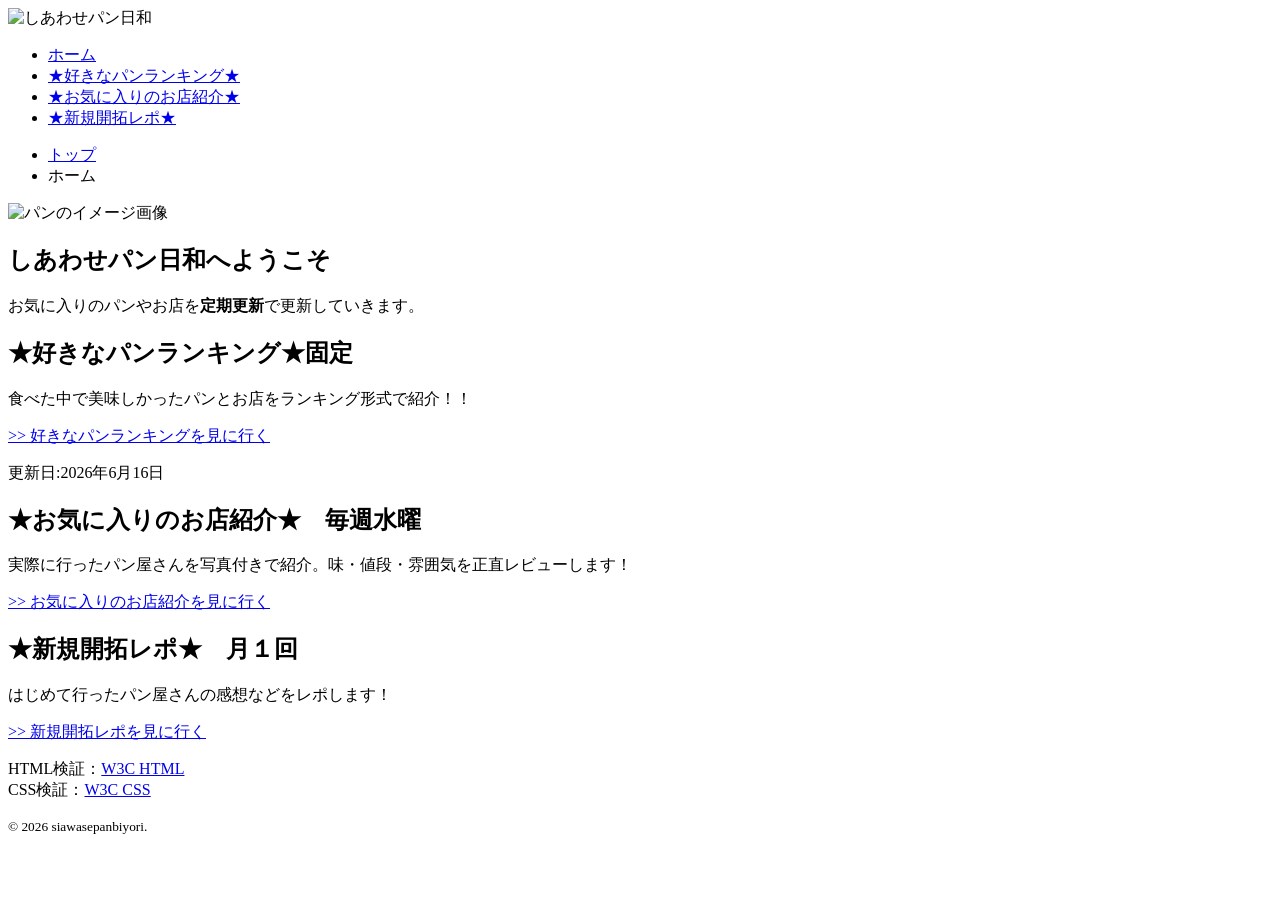
==== index.html @ 36577e8f "Add files via upload" ====
<!DOCTYPE html>
<html Lang="ja">
    
<head>
    <meta charset="UTF-8">
    <title>トップページ：しあわせパン日和</title>
    <link rel="stylesheet" href="css/samstyle.css">
</head>

<body>

    <header>
        <!--トップページのロゴ画像-->
        <img src="image/logo.png" width="900" height="168" alt="しあわせパン日和">

        <nav>
            <ul>
                <li><a href="index.html">ホーム</a></li>
                <li><a href="content1.html">★好きなパンランキング★</a></li>
                <li><a href="content2.html">★お気に入りのお店紹介★</a></li>
                <li><a href="content3.html">★新規開拓レポ★</a></li>
            </ul>
        </nav>
    </header>

<div class="breadcrumb">
    <ul>
        <li><a href="index.html">トップ</a></li>
        <li>ホーム</li>
    </ul>
</div>

<div class="main-containner">
    <article>
        <img src="image/pan.jpg" width="750" height="430" alt="パンのイメージ画像">
        <h1>しあわせパン日和へようこそ</h1>
        <p>お気に入りのパンやお店を<strong>定期更新</strong>で更新していきます。</p>

        <section>
            <h2 class="subhead">★好きなパンランキング★<span class="highlight">固定</span></h2>
            <p>食べた中で美味しかったパンとお店をランキング形式で紹介！！</p>
            <p><a href="content1.html">&gt;&gt; 好きなパンランキングを見に行く</a></p>

            
            <div class="clearfix">
                <p class="update">
                    更新日:<time datetime="2026-06-16">2026年6月16日</time>
                </p>
            </div>
        </section>

        <section>
            <h2 class="subhead">★お気に入りのお店紹介★　<span class="highlight">毎週水曜</span></h2>
            <p>実際に行ったパン屋さんを写真付きで紹介。味・値段・雰囲気を正直レビューします！</p>
            <p><a href="content2.html">&gt;&gt; お気に入りのお店紹介を見に行く</a></p>
        </section>

        <section>
            <h2 class="subhead">★新規開拓レポ★　<span class="highlight">月１回</span></h2>
            <p>はじめて行ったパン屋さんの感想などをレポします！</p>
            <p><a href="content3.html">&gt;&gt; 新規開拓レポを見に行く</a></p>
        </section>
    </article>
</div>

<footer>
    <p>
         HTML検証：<a href="https://validator.w3.org/">W3C HTML</a><br>
         CSS検証：<a href="https://jigsaw.w3.org/css-validator/">W3C CSS</a>
    </p>
    <small>&copy; 2026 siawasepanbiyori. </small>
</footer>
</body>
</html>
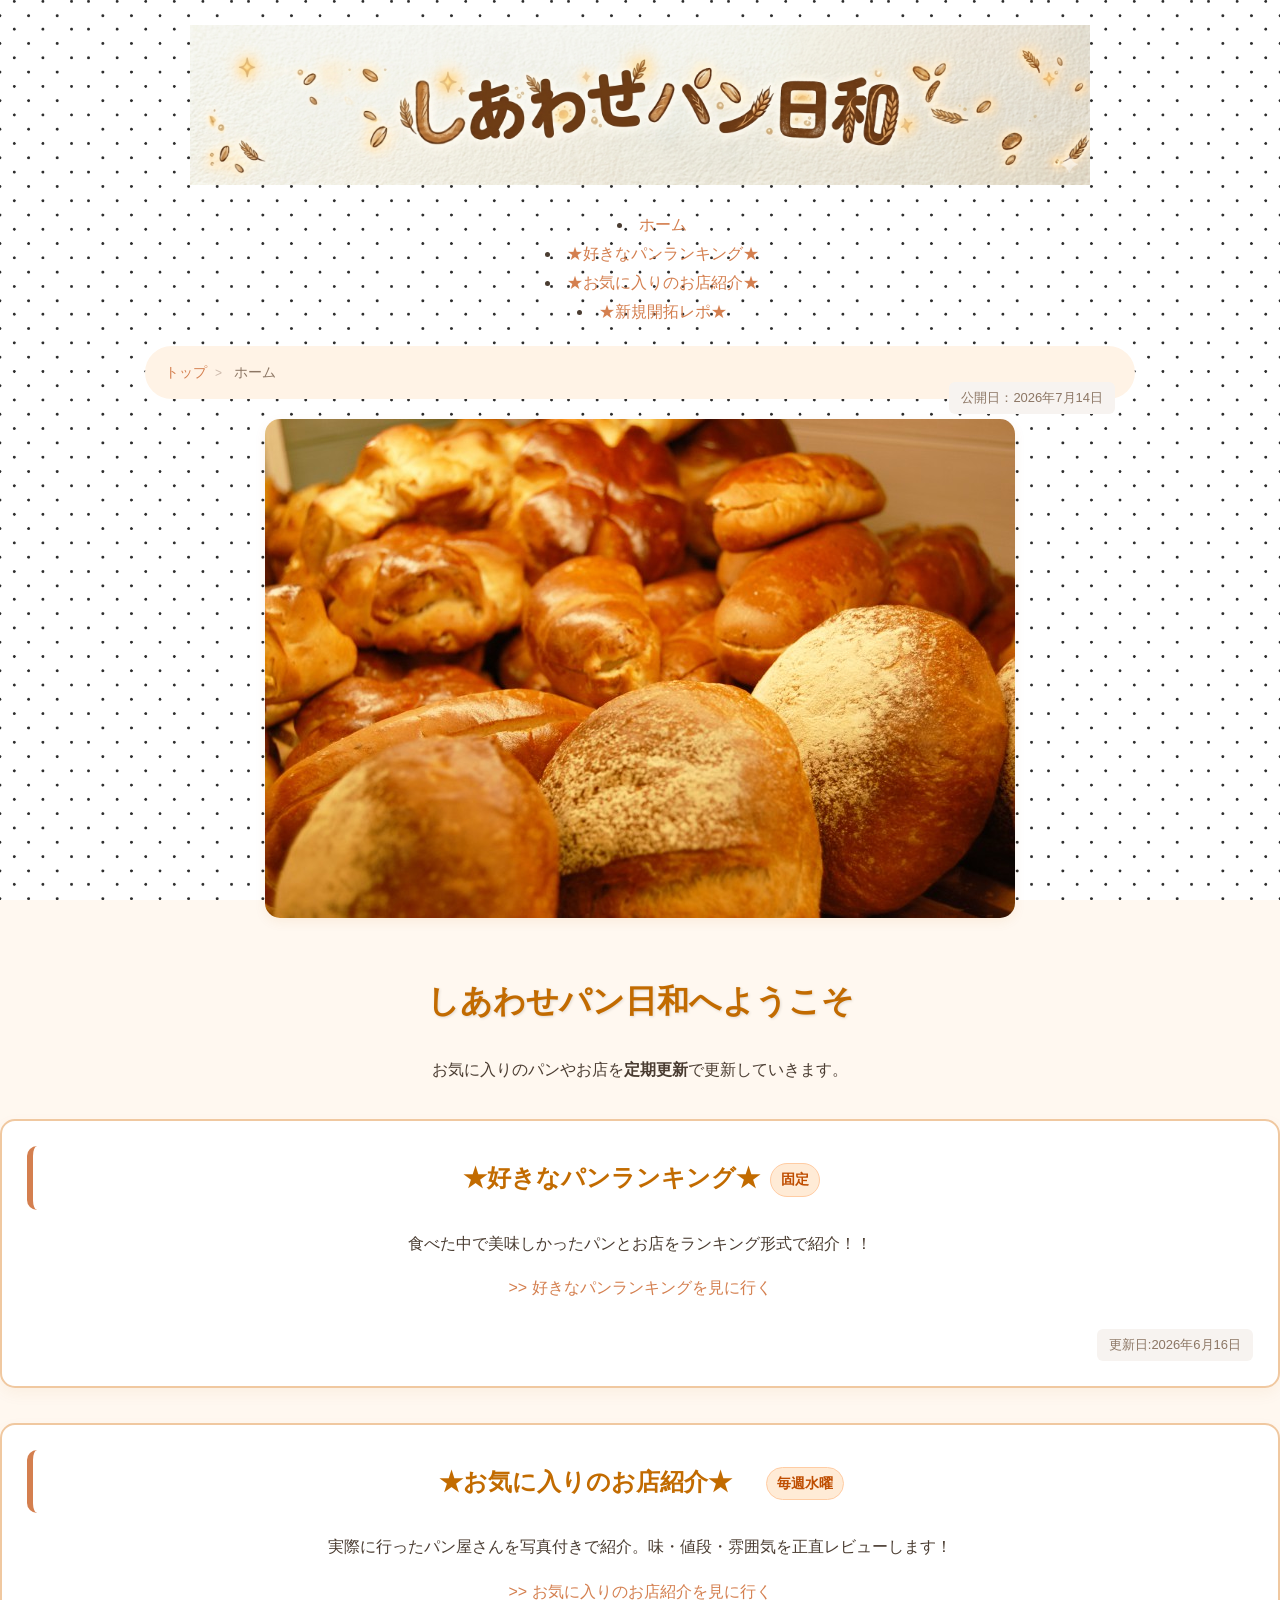
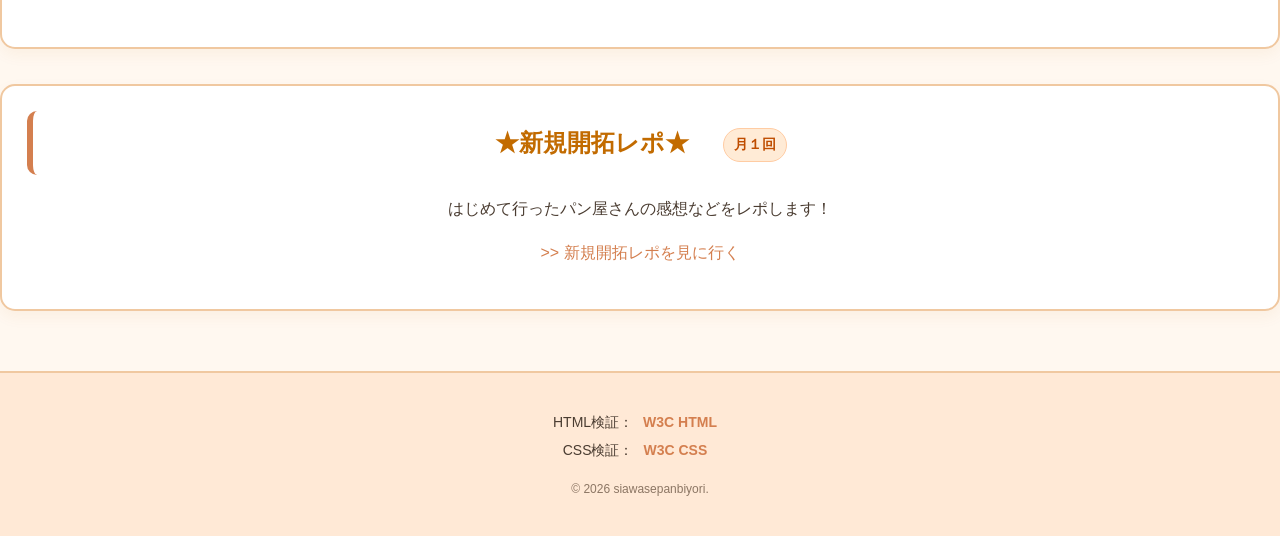
==== commit d4dc75ff: "Add files via upload" ====
--- a/index.html
+++ b/index.html
@@ -28,6 +28,10 @@
         <li><a href="index.html">トップ</a></li>
         <li>ホーム</li>
     </ul>
+
+    <span class="update" style="margin-top: -5px;">
+        公開日：<time datetime="2026-07-14">2026年7月14日</time>
+    </span>
 </div>
 
 <div class="main-containner">
--- a/css/samstyle.css
+++ b/css/samstyle.css
@@ -0,0 +1,336 @@
+body{
+    background-color: #fff8f0;
+    background-image: url("../image/dot.JPG");
+    background-repeat: repeat;
+    background-position: center;
+    background-attachment: fixed;
+    background-size: 160px auto;
+    font-family:"Helvetica Neue", Arial, "Hiragino Kaku Gothic ProN", "Hiragino Sans", "Yu Gothic", sans-serif;
+    color: #4a3c31;
+    line-height: 1.8;
+    text-align:center;
+    margin:0;
+    padding: 0;
+}
+
+header{
+    padding-top: 25px;
+    text-align: center;
+}
+
+header img{
+    max-width: 100%;
+    height: auto;
+}
+
+article > img{
+    max-width: 100%;
+    height: auto;
+    border-radius: 15px;
+    box-shadow: 0 4px 12px rgba(194,107,0,0.08);
+    margin-bottom: 20px;
+}
+
+p{
+    margin: 0 0 1em 0;
+}
+
+ol,ul{
+    margin: 1em 0;
+    padding-left: 24px;
+}
+
+ol{
+    list-style-type: decimal;
+}
+
+ul{
+    list-style-type: disc;
+    list-style-position: inside;
+}
+
+a:link{
+    color: #d47f4f;
+    text-decoration: none;
+    transition: color 0.2s ease, text-decoration 0.2s ease;
+}
+
+a:visited{
+    color: #b06a45;
+}
+
+a:hover{
+    text-decoration:underline;
+    color: #f28d4f;
+}
+
+a:active{
+    color: #ff6b6b;
+}
+
+h1{
+    color:#c26b00 !important;
+    text-shadow: 1px 1px 3px rgba(0, 0, 0, 0.12);
+    font-size: 32px;
+    margin: 25px 0;
+    text-align: center;
+}
+
+h2{
+    color:#c26b00;
+    background-color:#ffe7c7;
+    padding: 10px 16px;
+    border-radius: 10px;
+    font-size: 20px;
+    margin-top: 0;
+    margin-bottom: 20px;
+}
+
+.subhead{
+    font-weight: bold;
+    font-size: 24px;
+    color: #c26b00;
+    border-left: 6px solid #d47f4f;
+    padding-left: 12px;
+    background: none;
+}
+
+.main-container{
+    width: 90%;
+    max-width: 950px;
+    margin: 0 auto;
+    text-align: left;
+}
+
+section{
+    border-radius: 15px;
+    border: 2px solid #f0c8a0;
+    padding: 25px;
+    margin: 35px 0;
+    background-color: #ffffff;
+    box-shadow: 0 6px 15px rgba(194, 107, 0, 0.06);
+    display: flow-root;
+}
+
+.highlight{
+    background-color: #ffebd6;
+    border: 1px solid #ffcca3;
+    padding: 3px 10px;
+    border-radius: 20px;
+    font-size: 14px;
+    color: #bf4d00;
+    font-weight: bold;
+    vertical-align: middle;
+    margin-left: 10px;
+    display: inline-block;
+}
+
+.nav {
+    margin: 20px 0 30px 0;
+    padding: 0;
+    text-align: center;
+    list-style: none !important;
+}
+
+.nav li {
+    display: inline-block !important; 
+    list-style-type: none !important; 
+    background-color: #ffe7c7;
+    border-radius: 25px;
+    box-shadow: 0 2px 5px rgba(0,0,0,0.04);
+    transition: transform 0.2s ease, background-color 0.2s ease;
+}
+
+.nav li:hover {
+    background-color: #ffdcb0;
+    transform: translateY(-2px);
+}
+
+.nav li a {
+    display: block;
+    padding: 10px 22px;
+    color: #c26b00;
+    font-weight: bold;
+    text-decoration: none;
+}
+
+.nav li a:hover {
+    color: #b05e00;
+    text-decoration: none;
+}
+
+.breadcrumb{
+    background-color: #fff3e6;
+    padding: 12px 20px;
+    border-radius: 30px;
+    margin: 20px auto;
+    width: 90%;
+    max-width: 950px;
+    text-align: left;
+}
+
+.breadcrumb ul{
+    margin: 0;
+    padding: 0;
+    list-style: none;
+}
+
+.breadcrumb li{
+    display: inline;
+    font-size: 14px;
+    color: #8c7664;
+}
+
+.breadcrumb li a{
+    color: #d47f4f;
+}
+
+.breadcrumb li:not(:last-child)::after{
+    content: ">";
+    margin: 0 8px;
+    color: #ccb9ab;
+    font-size: 12px;
+}
+
+.toc {
+    width: 90%;
+    max-width: 950px;
+    margin: 25px auto;
+    background-color: #fffcf9;
+    border: 2px dashed #f5c9a7; 
+    padding: 20px;
+    border-radius: 12px;
+    box-shadow: 0 4px 10px rgba(0,0,0,0.02);
+    text-align: left;
+}
+
+.toc p {
+    font-size: 16px;
+    font-weight: bold;
+    color: #c26b00;
+    border-bottom: 2px solid #f5c9a7;
+    padding-bottom: 6px;
+    margin-bottom: 15px;
+}
+
+.toc ul {
+    list-style: none;
+    padding-left: 10px;
+    margin: 0;
+}
+
+.toc li {
+    position: relative;
+    padding-left: 20px;
+    margin-bottom: 8px;
+}
+
+.toc li::before {
+    content: "•";
+    position: absolute;
+    left: 5px;
+    color: #f5c9a7;
+    font-size: 18px;
+    top: -2px;
+}
+
+.toc li a {
+    color: #4a3c31;
+    font-weight: 500;
+}
+
+.toc li a:hover {
+    color: #d47f4f;
+}
+
+.breadimg {
+    float: left; 
+    width: 290px;
+    height: auto;
+    margin: 0 24px 15px 0;
+    border-radius: 12px;
+    box-shadow: 0 4px 10px rgba(0,0,0,0.06);
+}
+
+.clearfix::after {
+    content: "";
+    display: block;
+    clear: both; 
+}
+
+.update {
+    float: right;
+    font-size: 13px;
+    color: #8c7664;
+    background-color: #f7f3f0;
+    padding: 4px 12px;
+    border-radius: 6px;
+    margin: 10px 0 0 0;
+}
+
+.back {
+    text-align: right;
+    margin-top: 25px;
+    clear: both;
+}
+
+.back a {
+    color: #c26b00;
+    font-size: 13px;
+    background-color: #fff3e6;
+    padding: 6px 14px;
+    border-radius: 20px;
+    border: 1px solid #f0c8a0;
+}
+
+.back a:hover {
+    background-color: #ffe7c7;
+    text-decoration: none;
+}
+
+footer {
+    margin-top: 60px;
+    padding: 35px 20px;
+    background-color: #ffe9d6;
+    border-top: 2px solid #f0c8a0;
+    text-align: center;
+    font-size: 14px;
+}
+
+footer p {
+    margin-bottom: 15px;
+    line-height: 2;
+}
+
+footer a {
+    margin: 0 10px;
+    font-weight: bold;
+}
+
+footer small {
+    color: #8c7664;
+    font-size: 12px;
+    display: block;
+    margin-top: 10px;
+}
+
+@media screen and (max-width: 600px){
+    .main-container, .breadcrumb, .toc {
+        width: 92%;
+        margin-left: auto;
+        margin-right: auto;
+    }
+    h1 {
+        font-size: 24px;
+    }
+    .subhead {
+        font-size: 20px;
+    }
+    
+    .breadimg {
+        float: none;
+        display: block;
+        width: 100%;
+        margin: 0 0 15px 0;
+    }
+}
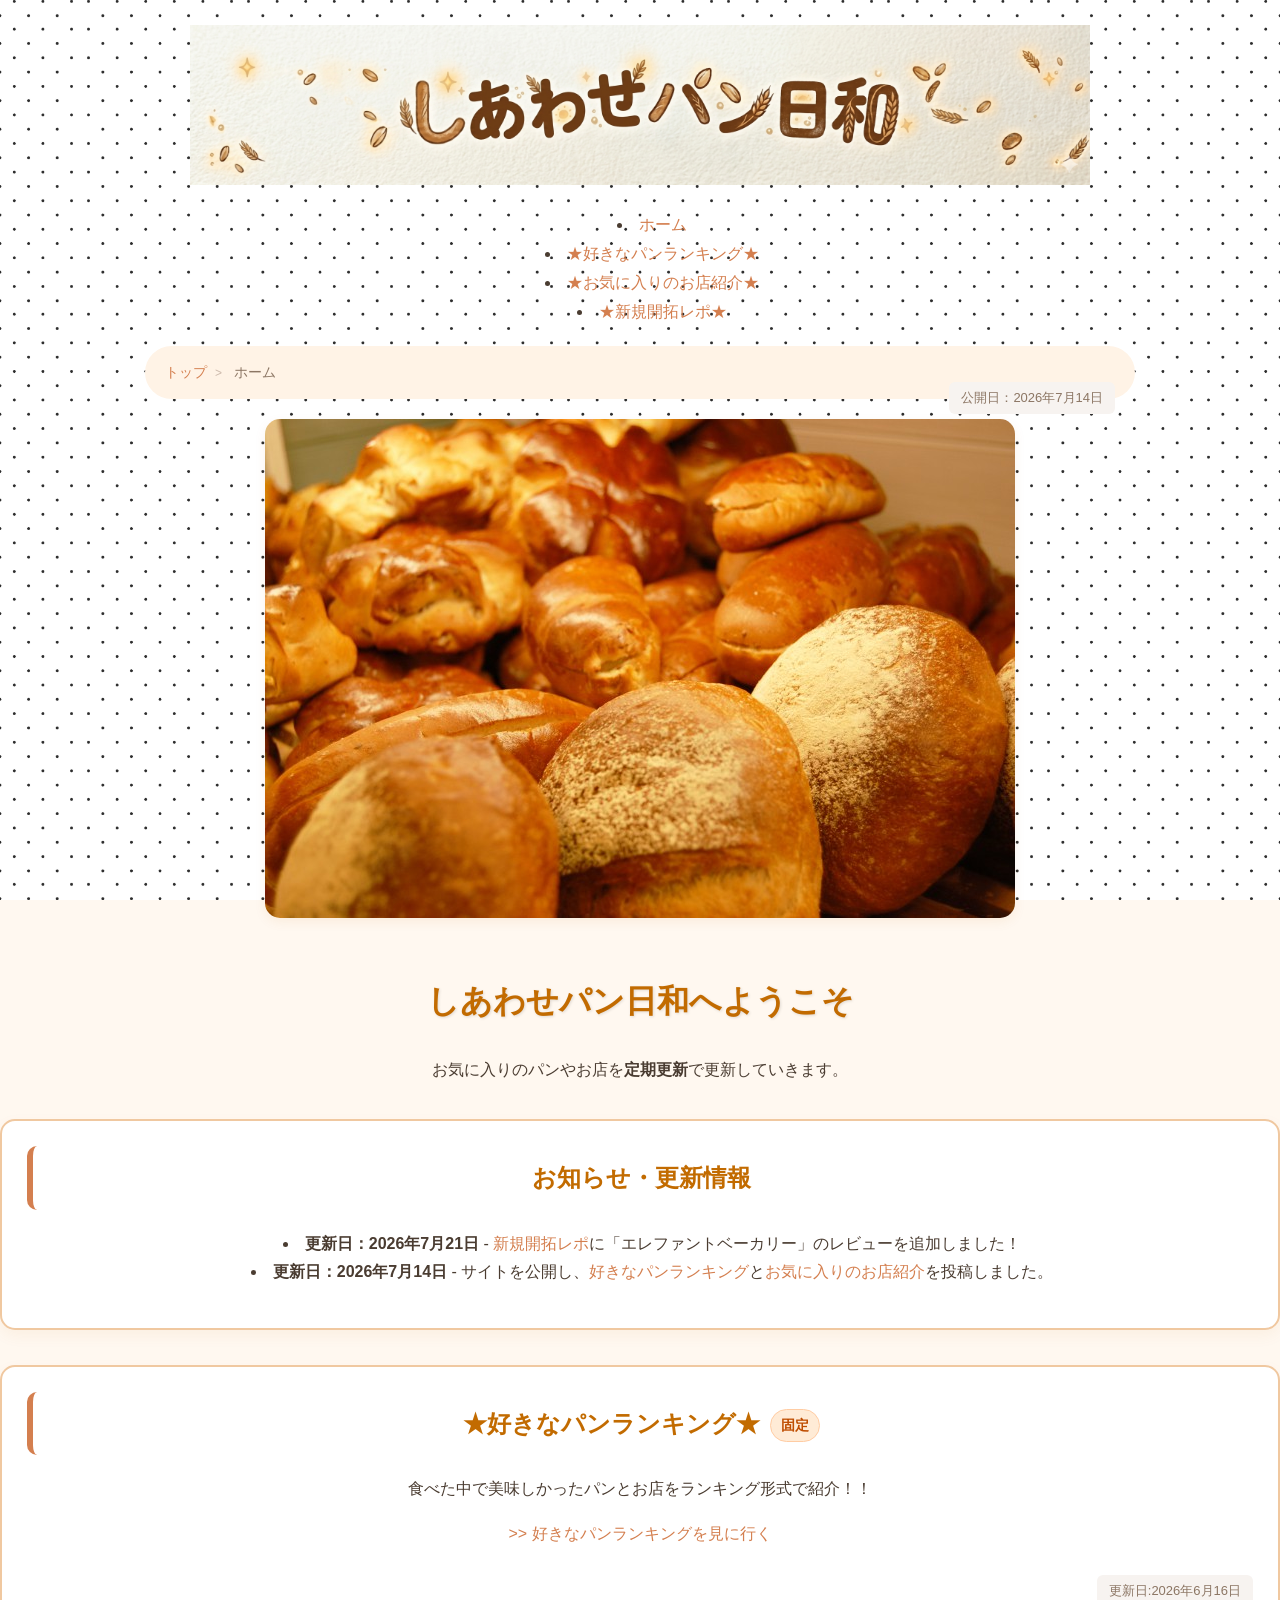
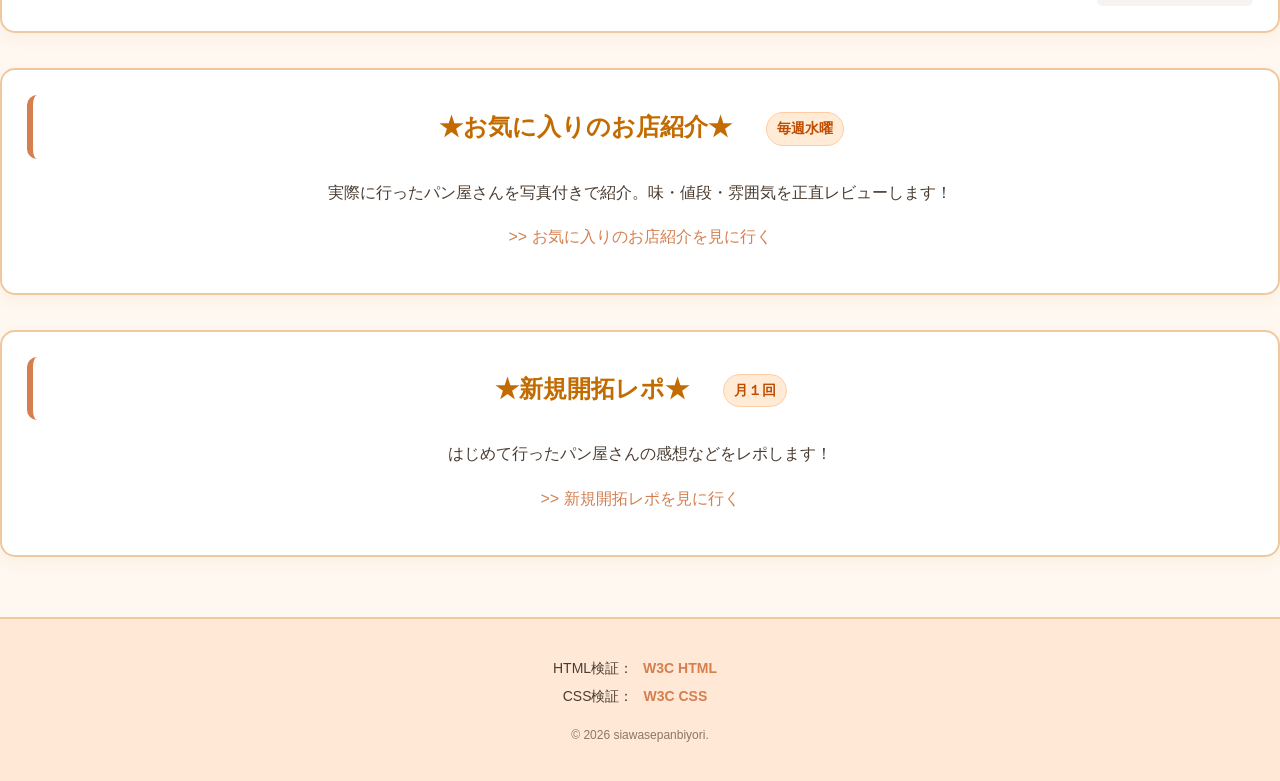
==== commit 2574722b: "Add files via upload" ====
--- a/index.html
+++ b/index.html
@@ -4,7 +4,7 @@
 <head>
     <meta charset="UTF-8">
     <title>トップページ：しあわせパン日和</title>
-    <link rel="stylesheet" href="css/samstyle.css">
+    <link rel="stylesheet" href="css/mystyle.css">
 </head>
 
 <body>
@@ -39,6 +39,20 @@
         <img src="image/pan.jpg" width="750" height="430" alt="パンのイメージ画像">
         <h1>しあわせパン日和へようこそ</h1>
         <p>お気に入りのパンやお店を<strong>定期更新</strong>で更新していきます。</p>
+
+        <section>
+            <h2 class="subhead">お知らせ・更新情報</h2>
+            <ul>
+                <li>
+                    <strong>更新日：2026年7月21日</strong> - 
+                    <a href="content3.html">新規開拓レポ</a>に「エレファントベーカリー」のレビューを追加しました！
+                </li>
+                <li>
+                    <strong>更新日：2026年7月14日</strong> - 
+                    サイトを公開し、<a href="content1.html">好きなパンランキング</a>と<a href="content2.html">お気に入りのお店紹介</a>を投稿しました。
+                </li>
+            </ul>
+        </section>
 
         <section>
             <h2 class="subhead">★好きなパンランキング★<span class="highlight">固定</span></h2>
--- a/css/mystyle.css
+++ b/css/mystyle.css
@@ -0,0 +1,336 @@
+body{
+    background-color: #fff8f0;
+    background-image: url("../image/dot.JPG");
+    background-repeat: repeat;
+    background-position: center;
+    background-attachment: fixed;
+    background-size: 160px auto;
+    font-family:"Helvetica Neue", Arial, "Hiragino Kaku Gothic ProN", "Hiragino Sans", "Yu Gothic", sans-serif;
+    color: #4a3c31;
+    line-height: 1.8;
+    text-align:center;
+    margin:0;
+    padding: 0;
+}
+
+header{
+    padding-top: 25px;
+    text-align: center;
+}
+
+header img{
+    max-width: 100%;
+    height: auto;
+}
+
+article > img{
+    max-width: 100%;
+    height: auto;
+    border-radius: 15px;
+    box-shadow: 0 4px 12px rgba(194,107,0,0.08);
+    margin-bottom: 20px;
+}
+
+p{
+    margin: 0 0 1em 0;
+}
+
+ol,ul{
+    margin: 1em 0;
+    padding-left: 24px;
+}
+
+ol{
+    list-style-type: decimal;
+}
+
+ul{
+    list-style-type: disc;
+    list-style-position: inside;
+}
+
+a:link{
+    color: #d47f4f;
+    text-decoration: none;
+    transition: color 0.2s ease, text-decoration 0.2s ease;
+}
+
+a:visited{
+    color: #b06a45;
+}
+
+a:hover{
+    text-decoration:underline;
+    color: #f28d4f;
+}
+
+a:active{
+    color: #ff6b6b;
+}
+
+h1{
+    color:#c26b00 !important;
+    text-shadow: 1px 1px 3px rgba(0, 0, 0, 0.12);
+    font-size: 32px;
+    margin: 25px 0;
+    text-align: center;
+}
+
+h2{
+    color:#c26b00;
+    background-color:#ffe7c7;
+    padding: 10px 16px;
+    border-radius: 10px;
+    font-size: 20px;
+    margin-top: 0;
+    margin-bottom: 20px;
+}
+
+.subhead{
+    font-weight: bold;
+    font-size: 24px;
+    color: #c26b00;
+    border-left: 6px solid #d47f4f;
+    padding-left: 12px;
+    background: none;
+}
+
+.main-container{
+    width: 90%;
+    max-width: 950px;
+    margin: 0 auto;
+    text-align: left;
+}
+
+section{
+    border-radius: 15px;
+    border: 2px solid #f0c8a0;
+    padding: 25px;
+    margin: 35px 0;
+    background-color: #ffffff;
+    box-shadow: 0 6px 15px rgba(194, 107, 0, 0.06);
+    display: flow-root;
+}
+
+.highlight{
+    background-color: #ffebd6;
+    border: 1px solid #ffcca3;
+    padding: 3px 10px;
+    border-radius: 20px;
+    font-size: 14px;
+    color: #bf4d00;
+    font-weight: bold;
+    vertical-align: middle;
+    margin-left: 10px;
+    display: inline-block;
+}
+
+.nav {
+    margin: 20px 0 30px 0;
+    padding: 0;
+    text-align: center;
+    list-style: none !important;
+}
+
+.nav li {
+    display: inline-block !important; 
+    list-style-type: none !important; 
+    background-color: #ffe7c7;
+    border-radius: 25px;
+    box-shadow: 0 2px 5px rgba(0,0,0,0.04);
+    transition: transform 0.2s ease, background-color 0.2s ease;
+}
+
+.nav li:hover {
+    background-color: #ffdcb0;
+    transform: translateY(-2px);
+}
+
+.nav li a {
+    display: block;
+    padding: 10px 22px;
+    color: #c26b00;
+    font-weight: bold;
+    text-decoration: none;
+}
+
+.nav li a:hover {
+    color: #b05e00;
+    text-decoration: none;
+}
+
+.breadcrumb{
+    background-color: #fff3e6;
+    padding: 12px 20px;
+    border-radius: 30px;
+    margin: 20px auto;
+    width: 90%;
+    max-width: 950px;
+    text-align: left;
+}
+
+.breadcrumb ul{
+    margin: 0;
+    padding: 0;
+    list-style: none;
+}
+
+.breadcrumb li{
+    display: inline;
+    font-size: 14px;
+    color: #8c7664;
+}
+
+.breadcrumb li a{
+    color: #d47f4f;
+}
+
+.breadcrumb li:not(:last-child)::after{
+    content: ">";
+    margin: 0 8px;
+    color: #ccb9ab;
+    font-size: 12px;
+}
+
+.toc {
+    width: 90%;
+    max-width: 950px;
+    margin: 25px auto;
+    background-color: #fffcf9;
+    border: 2px dashed #f5c9a7; 
+    padding: 20px;
+    border-radius: 12px;
+    box-shadow: 0 4px 10px rgba(0,0,0,0.02);
+    text-align: left;
+}
+
+.toc p {
+    font-size: 16px;
+    font-weight: bold;
+    color: #c26b00;
+    border-bottom: 2px solid #f5c9a7;
+    padding-bottom: 6px;
+    margin-bottom: 15px;
+}
+
+.toc ul {
+    list-style: none;
+    padding-left: 10px;
+    margin: 0;
+}
+
+.toc li {
+    position: relative;
+    padding-left: 20px;
+    margin-bottom: 8px;
+}
+
+.toc li::before {
+    content: "•";
+    position: absolute;
+    left: 5px;
+    color: #f5c9a7;
+    font-size: 18px;
+    top: -2px;
+}
+
+.toc li a {
+    color: #4a3c31;
+    font-weight: 500;
+}
+
+.toc li a:hover {
+    color: #d47f4f;
+}
+
+.breadimg {
+    float: left; 
+    width: 290px;
+    height: auto;
+    margin: 0 24px 15px 0;
+    border-radius: 12px;
+    box-shadow: 0 4px 10px rgba(0,0,0,0.06);
+}
+
+.clearfix::after {
+    content: "";
+    display: block;
+    clear: both; 
+}
+
+.update {
+    float: right;
+    font-size: 13px;
+    color: #8c7664;
+    background-color: #f7f3f0;
+    padding: 4px 12px;
+    border-radius: 6px;
+    margin: 10px 0 0 0;
+}
+
+.back {
+    text-align: right;
+    margin-top: 25px;
+    clear: both;
+}
+
+.back a {
+    color: #c26b00;
+    font-size: 13px;
+    background-color: #fff3e6;
+    padding: 6px 14px;
+    border-radius: 20px;
+    border: 1px solid #f0c8a0;
+}
+
+.back a:hover {
+    background-color: #ffe7c7;
+    text-decoration: none;
+}
+
+footer {
+    margin-top: 60px;
+    padding: 35px 20px;
+    background-color: #ffe9d6;
+    border-top: 2px solid #f0c8a0;
+    text-align: center;
+    font-size: 14px;
+}
+
+footer p {
+    margin-bottom: 15px;
+    line-height: 2;
+}
+
+footer a {
+    margin: 0 10px;
+    font-weight: bold;
+}
+
+footer small {
+    color: #8c7664;
+    font-size: 12px;
+    display: block;
+    margin-top: 10px;
+}
+
+@media screen and (max-width: 600px){
+    .main-container, .breadcrumb, .toc {
+        width: 92%;
+        margin-left: auto;
+        margin-right: auto;
+    }
+    h1 {
+        font-size: 24px;
+    }
+    .subhead {
+        font-size: 20px;
+    }
+    
+    .breadimg {
+        float: none;
+        display: block;
+        width: 100%;
+        margin: 0 0 15px 0;
+    }
+}
